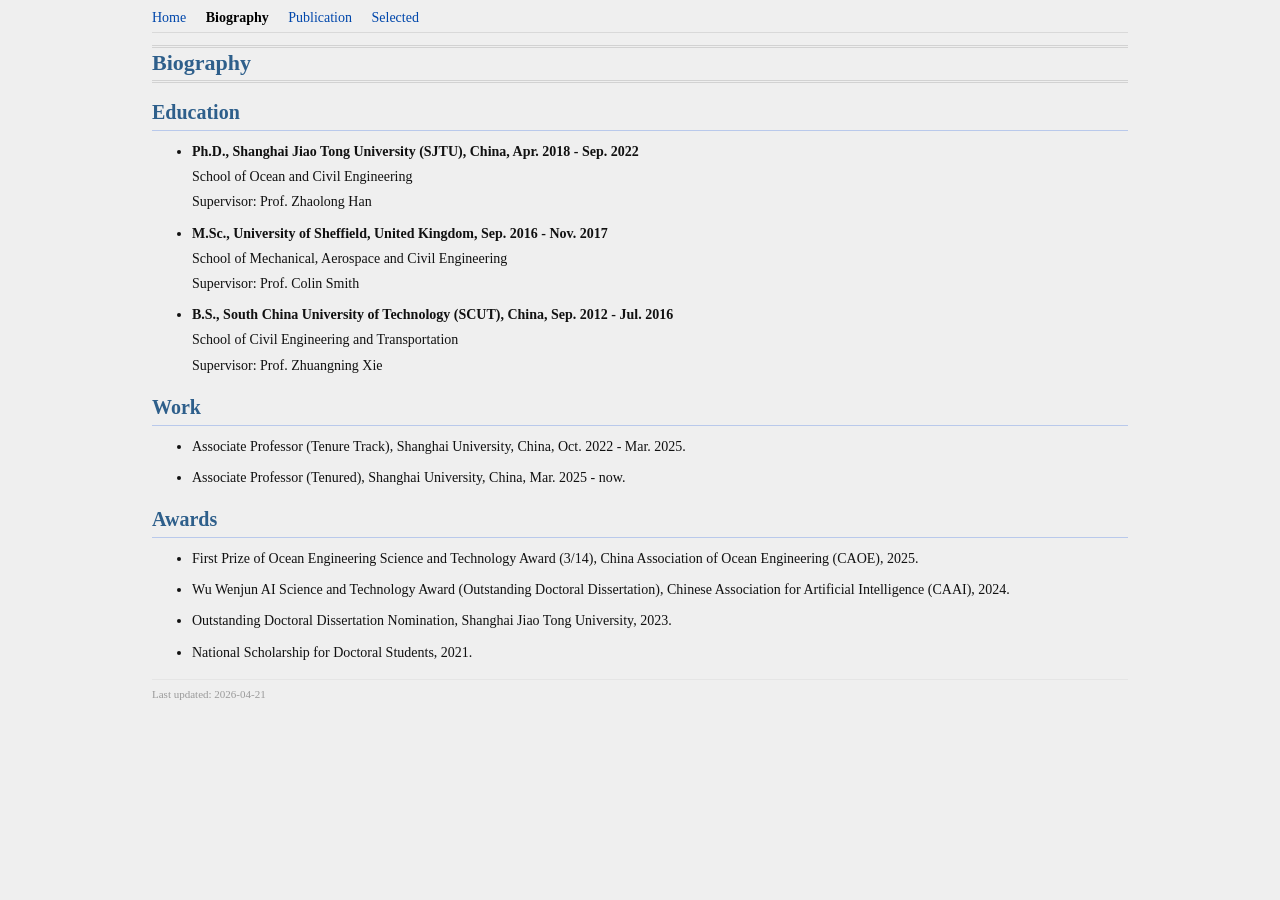
==== biography.html @ b0689ee9 "upload homepage files" ====
<!doctype html>
<html lang="zh-CN">
  <head>
    <meta charset="UTF-8" />
    <meta name="viewport" content="width=device-width, initial-scale=1.0" />
    <title>你的姓名 - Biography</title>
    <link rel="stylesheet" href="styles.css" />
  </head>
  <body>
    <div class="container">
      <nav class="top-nav">
        <a href="index.html">Home</a>
        <a class="active" href="biography.html">Biography</a>
        <a href="publication.html">Publication</a>
        <a href="selected.html">Selected</a>
      </nav>

      <div class="home-title-line">Biography</div>

      <h2 class="bio-section-title">Education</h2>
      <ul>
        <li>
          <strong>Ph.D., Shanghai Jiao Tong University (SJTU), China, Apr. 2018 - Sep. 2022</strong><br />
          School of Ocean and Civil Engineering<br />
          Supervisor: Prof. Zhaolong Han
        </li>
        <li>
          <strong>M.Sc., University of Sheffield, United Kingdom, Sep. 2016 - Nov. 2017</strong><br />
          School of Mechanical, Aerospace and Civil Engineering<br />
          Supervisor: Prof. Colin Smith
        </li>
        <li>
          <strong>B.S., South China University of Technology (SCUT), China, Sep. 2012 - Jul. 2016</strong><br />
          School of Civil Engineering and Transportation<br />
          Supervisor: Prof. Zhuangning Xie
        </li>
      </ul>

      <h2 class="bio-section-title">Work</h2>
      <ul>
        <li>
          Associate Professor (Tenure Track), Shanghai University, China, Oct. 2022 - Mar. 2025.
        </li>
        <li>
          Associate Professor (Tenured), Shanghai University, China, Mar. 2025 - now.
        </li>
      </ul>

      <h2 class="bio-section-title">Awards</h2>
      <ul>
        <li>
          First Prize of Ocean Engineering Science and Technology Award (3/14),
          China Association of Ocean Engineering (CAOE), 2025.
        </li>
        <li>
          Wu Wenjun AI Science and Technology Award (Outstanding Doctoral Dissertation), Chinese Association for Artificial Intelligence (CAAI), 2024.
        </li>
        <li>
          Outstanding Doctoral Dissertation Nomination, Shanghai Jiao Tong
          University, 2023.
        </li>
        <li>National Scholarship for Doctoral Students, 2021.</li>
      </ul>

      <footer class="footer">
        Last updated: 2026-04-21
      </footer>
    </div>
  </body>
</html>
---- styles.css ----
* {
  box-sizing: border-box;
}

body {
  margin: 0;
  font-family: "Times New Roman", "Noto Serif SC", serif;
  color: #111;
  background: #efefef;
  font-size: 14px;
}

.container {
  max-width: 1000px;
  margin: 0 auto;
  padding: 10px 12px 24px;
}

.top-nav {
  border-bottom: 1px solid #d9d9d9;
  padding-bottom: 6px;
  margin-bottom: 12px;
  font-size: 14px;
}

.top-nav a {
  color: #0047ab;
  text-decoration: none;
  margin-right: 16px;
}

.top-nav a:hover,
.top-nav a:focus {
  text-decoration: underline;
}

.top-nav a.active {
  color: #000;
  font-weight: bold;
}

.home-title-line {
  margin: 4px 0 10px;
  padding: 2px 0 4px;
  font-size: 22px;
  font-weight: bold;
  color: #2e5f8b;
  border-top: 3px double #d2d2d2;
  border-bottom: 3px double #d2d2d2;
}

.profile {
  display: flex;
  gap: 8px;
  align-items: flex-start;
}

.profile-side {
  width: 150px;
}

.avatar {
  width: 140px;
  height: 175px;
  border: 1px solid #bbb;
  object-fit: cover;
  background: #f4f4f4;
}

.research-interests {
  margin-top: 14px;
  padding-top: 0;
  padding-bottom: 6px;
  width: 100%;
  border-bottom: 3px double #d2d2d2;
}

.research-interests h2 {
  margin: 0 0 8px;
  font-size: 20px;
  color: #2e5f8b;
  padding-bottom: 6px;
  border-bottom: 1px solid #b9c9eb;
}

.research-interests ul {
  margin: 0;
  padding-left: 18px;
  line-height: 1.45;
}

.research-interests .research-intro {
  margin: 0 0 4px;
  font-size: 17px;
  line-height: 1.5;
  color: #222;
}

.research-interests li {
  margin-bottom: 2px;
  font-size: 17px;
  line-height: 1.5;
  white-space: nowrap;
}

.bio-section-title {
  margin: 18px 0 8px;
  font-size: 20px;
  color: #2e5f8b;
  padding-bottom: 6px;
  border-bottom: 1px solid #b9c9eb;
}

.profile-text h1 {
  margin: 0 0 6px;
  font-size: 21px;
  line-height: 1.2;
  color: #2e5f8b;
}

.name-sub {
  margin: 0 0 6px;
  color: #222;
  font-size: 16px;
  line-height: 1.3;
}

.profile-text p {
  margin: 0 0 3px;
  line-height: 1.3;
}

.profile-text p.affiliation {
  margin-bottom: 1px;
  line-height: 1.2;
  font-size: 16px;
}

.profile-text p.email {
  margin-bottom: 0;
  line-height: 1.25;
  font-size: 16px;
}

.profile-text {
  height: 175px;
  display: flex;
  flex-direction: column;
  justify-content: center;
}

h2 {
  margin-top: 30px;
  margin-bottom: 8px;
  font-size: 24px;
}

ul {
  margin-top: 8px;
  line-height: 1.8;
}

li {
  margin-bottom: 6px;
}

.quote {
  margin-top: 10px;
  padding: 4px 6px;
  border-left: none;
  border-top: 1px solid #ddddcf;
  border-bottom: 1px solid #ddddcf;
  color: #222;
  background: #f8f8f1;
  font-style: italic;
  line-height: 1.45;
}

.page-quote {
  margin-top: 20px;
}

.footer {
  margin-top: 14px;
  padding-top: 8px;
  border-top: 1px solid #e5e5e5;
  font-size: 11px;
  color: #9a9a9a;
}

.selected-figure {
  margin: 10px 0 16px;
}

.selected-figure img {
  width: 56%;
  max-width: 560px;
  height: auto;
  display: block;
  margin: 0 auto;
  border: 1px solid #cfcfcf;
  background: #fff;
}

.selected-figure figcaption {
  width: 56%;
  max-width: 560px;
  margin-top: 6px;
  margin-left: auto;
  margin-right: auto;
  font-size: 14px;
  line-height: 1.45;
}

.selected-figure img.selected-figure-compact {
  max-height: 360px;
  width: auto;
}

.abstract-text {
  font-size: 16px;
  line-height: 1.42;
}

.featured-title {
  font-size: 19px;
  line-height: 1.4;
}

.featured-citation {
  font-size: 16px;
  line-height: 1.5;
}

@media (max-width: 700px) {
  .profile {
    flex-direction: column;
  }

  .profile-side {
    width: 100%;
  }

  .avatar {
    width: 160px;
    height: 200px;
  }

  .profile-text {
    height: auto;
  }
}
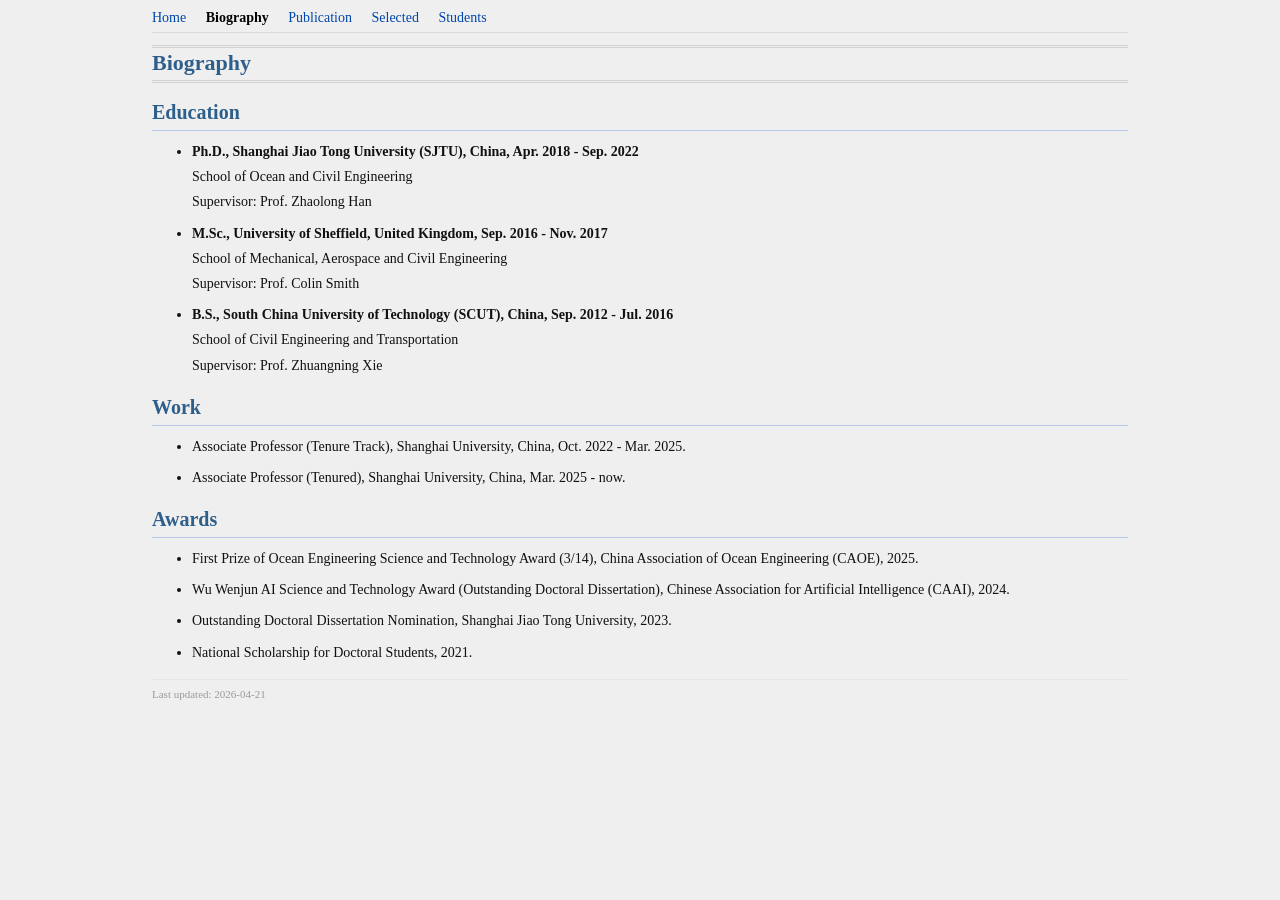
==== commit a8f2db74: "Add files via upload Update Students page and navigation" ====
--- a/biography.html
+++ b/biography.html
@@ -3,7 +3,7 @@
   <head>
     <meta charset="UTF-8" />
     <meta name="viewport" content="width=device-width, initial-scale=1.0" />
-    <title>你的姓名 - Biography</title>
+    <title>Biography</title>
     <link rel="stylesheet" href="styles.css" />
   </head>
   <body>
@@ -13,6 +13,7 @@
         <a class="active" href="biography.html">Biography</a>
         <a href="publication.html">Publication</a>
         <a href="selected.html">Selected</a>
+        <a href="students.html">Students</a>
       </nav>
 
       <div class="home-title-line">Biography</div>
